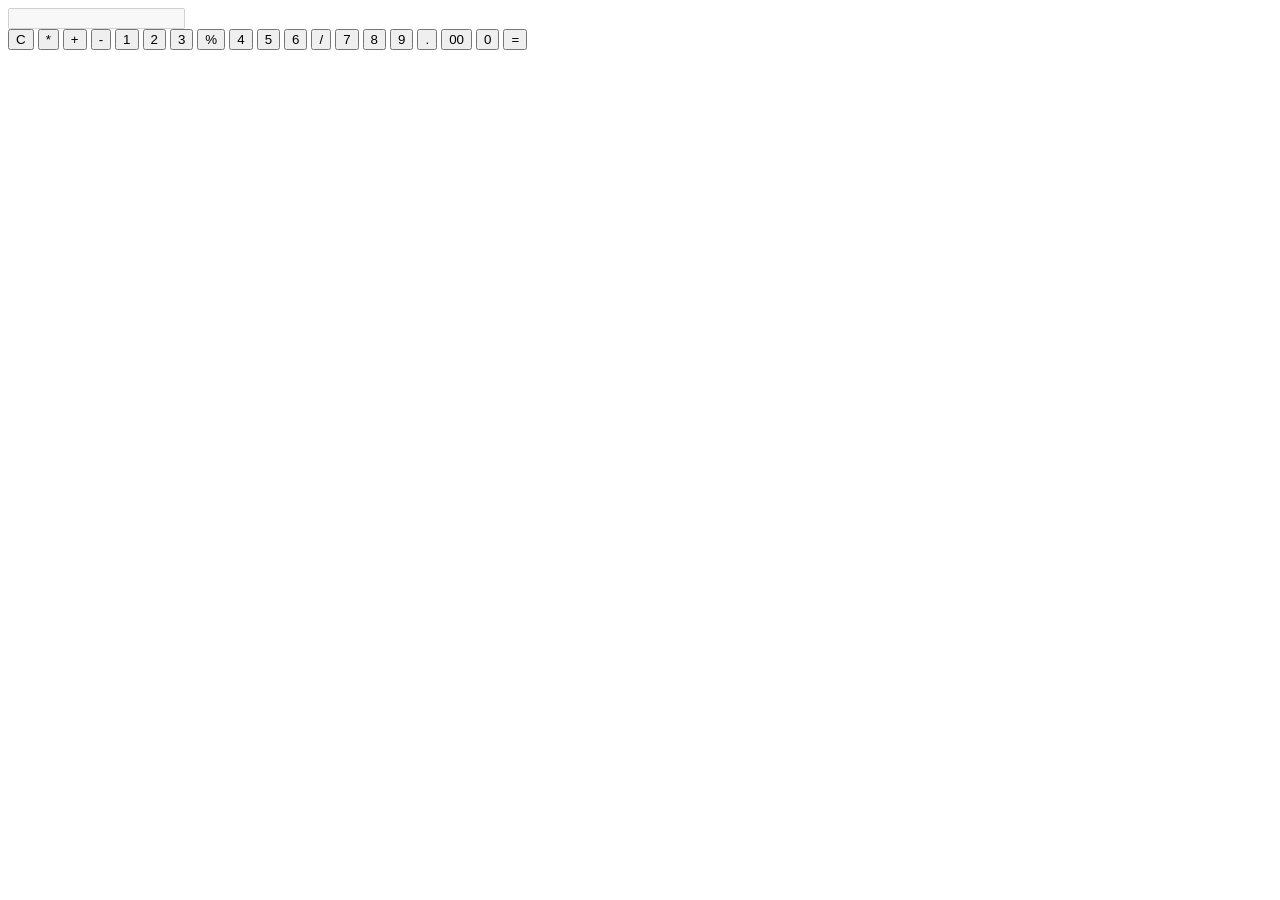
==== calculator/index.html @ a26dc611 "Rename index.html.html to index.html" ====
<html lang="en">
    <head>
        <meta charset="UTF-8">
        <meta name="viewport" content="width=device-width,initial-scale=1.0">
        <title >SIMPLE CALCULATOR</title>
        <link rel="stylesheet"  href="cal.css">
    </head>
    <body>
        <div class "calculator">
            <input type+"text"  id ="display" disabled>
            <div class="buttons">

                <button class="clear" onclick="clearDisplay()">C</button>
                <button onclick="appendValue('*')">*</button>
                <button onclick="appendValue('+')">+</button>

                <button onclick="appendValue('-')">-</button>

                <button onclick="appendValue('1')">1</button>
                <button onclick="appendValue('2')">2</button>
                <button onclick="appendValue('3')">3</button>

                <button onclick="appendValue('%')">%</button>

               <button onclick="appendValue('4')">4</button>
               <button onclick="appendValue('5')">5</button>
               <button onclick="appendValue('6')">6</button>
  
               <button onclick="appendValue('/')">/</button>
 
               <button onclick="appendValue('7')">7</button>
               <button onclick="appendValue('8')">8</button>
               <button onclick="appendValue('9')">9</button>
 
               <button onclick="appendValue('.')">.</button>
   
               <button onclick="appendValue('00')">00</button>
               <button onclick="appendValue('0')">0</button>
               <button class ="equal" onclick="calculate()">=</button>

            </div>
        </div>
         <script>
            function appendValue(value)
            {
                document.getElementById("display").value+=value;
            }
            function clearDisplay()
            {
                document.getElementById("display").value=" ";
            }
            function calculate()
            {
                try
                {
                 document.getElementById("display").value=eval(document.getElementById("display").value);
                }
                catch
                {
                 document.getElementById("dispaly").value="error";
                }
            }
        </script>
    </body>
</html>
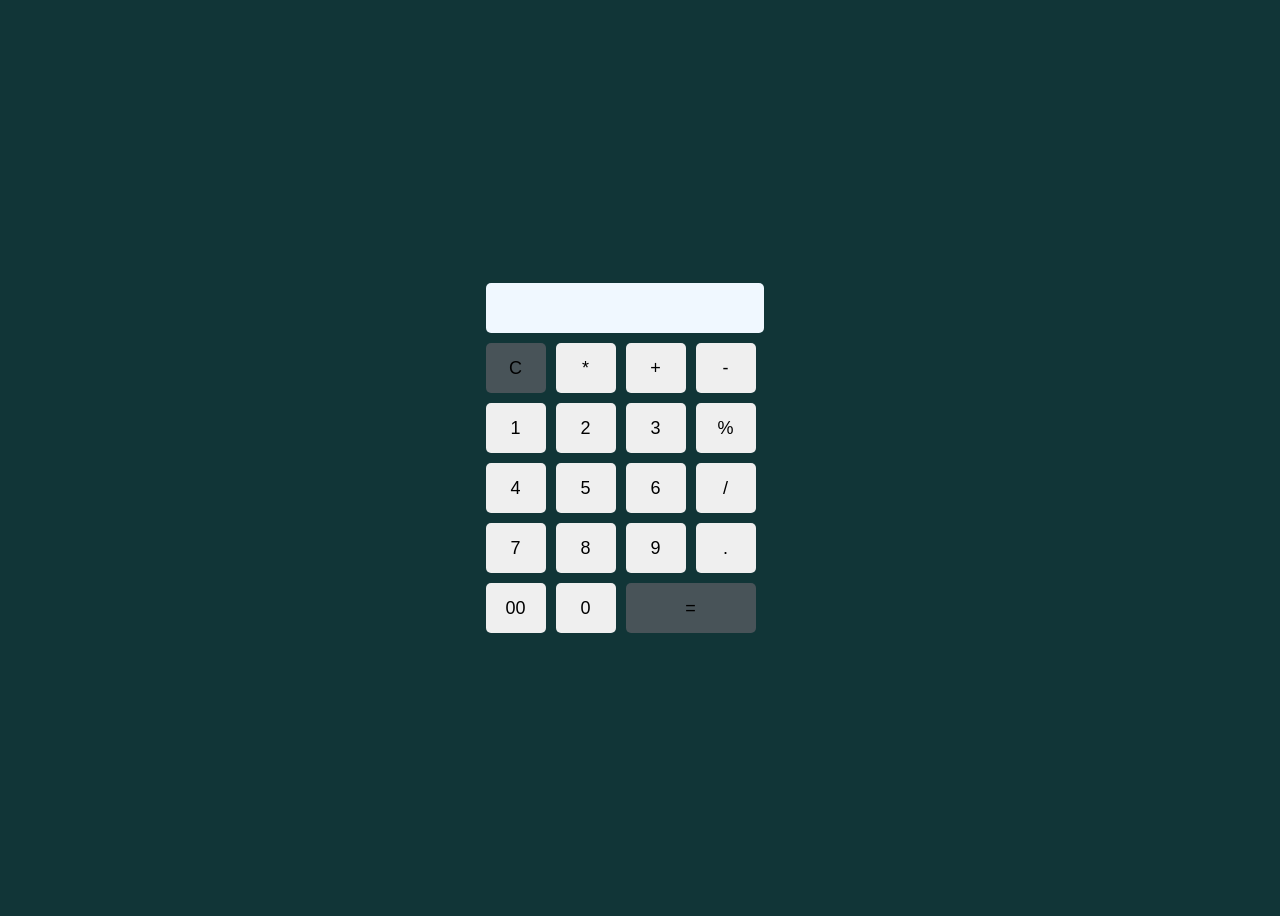
==== commit 6c5cced0: "Update index.html" ====
--- a/calculator/index.html
+++ b/calculator/index.html
@@ -3,7 +3,7 @@
         <meta charset="UTF-8">
         <meta name="viewport" content="width=device-width,initial-scale=1.0">
         <title >SIMPLE CALCULATOR</title>
-        <link rel="stylesheet"  href="cal.css">
+        <link rel="stylesheet"  href="style.css">
     </head>
     <body>
         <div class "calculator">
--- a/calculator/style.css
+++ b/calculator/style.css
@@ -0,0 +1,52 @@
+body
+{
+    display:flex;
+    justify-content: center;
+    align-items: center;
+    height: 100vh;
+    background-color : #113537;
+}
+calculator
+{
+    border-radius: 10px;
+    padding: 20px;
+}
+#display
+{
+    background-color: aliceblue;
+    width: 90%;
+    height: 50px;
+    margin-bottom: 10px;
+    font-size: 24px;
+    text-align: right;
+    padding: 5px;
+    border-radius: 5px;
+    border: none;
+}
+.buttons
+{
+   display:grid;
+   grid-template-columns: repeat(4, 60px );
+   gap:10px;
+}
+button
+{
+    height: 50px;
+    font-size: 18px;
+    border :none;
+    border-radius: 5px;
+    cursor:pointer;
+}
+button:hover{
+    opacity: 0.8;
+}
+
+button.clear
+{
+    background-color:#485358;
+}
+button.equal
+{
+    grid-column: span 2;
+    background-color:#485358;
+}
